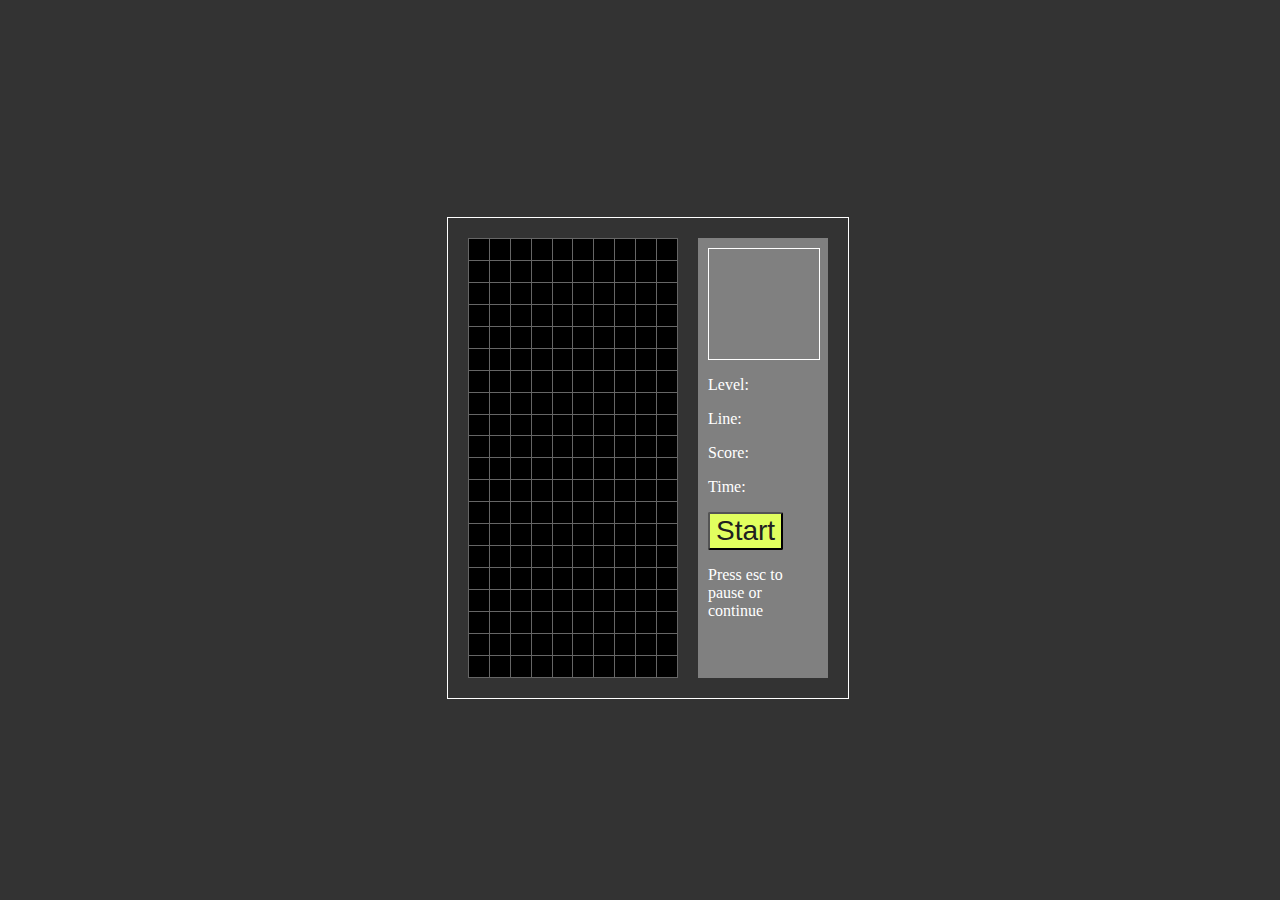
==== index.html @ 55004a5a "fisrt" ====
<!DOCTYPE html>
<html lang="en">
  <head>
    <title>IO Snake</title>
    <link rel="stylesheet" type="text/css" href="styles.css" />
  </head>
  <body>
    <div id="tetris">
      <div id="info">
        <div id="next_shape"></div>
        <p id="level">Level: <span></span></p>
        <p id="line">Line: <span></span></p>
        <p id="score">Score: <span id="span-id"></span></p>
        <p id="time">Time: <span></span></p>
        <button id="start">Start</button>
        <p class="red">Press esc to pause or continue</p>
      </div>
      <div id="canvas">
        <table id="tetris_table">
          <tr>
            <td></td>
            <td></td>
            <td></td>
            <td></td>
            <td></td>
            <td></td>
            <td></td>
            <td></td>
            <td></td>
            <td></td>
          </tr>
          <tr>
            <td></td>
            <td></td>
            <td></td>
            <td></td>
            <td></td>
            <td></td>
            <td></td>
            <td></td>
            <td></td>
            <td></td>
          </tr>
          <tr>
            <td></td>
            <td></td>
            <td></td>
            <td></td>
            <td></td>
            <td></td>
            <td></td>
            <td></td>
            <td></td>
            <td></td>
          </tr>
          <tr>
            <td></td>
            <td></td>
            <td></td>
            <td></td>
            <td></td>
            <td></td>
            <td></td>
            <td></td>
            <td></td>
            <td></td>
          </tr>
          <tr>
            <td></td>
            <td></td>
            <td></td>
            <td></td>
            <td></td>
            <td></td>
            <td></td>
            <td></td>
            <td></td>
            <td></td>
          </tr>
          <tr>
            <td></td>
            <td></td>
            <td></td>
            <td></td>
            <td></td>
            <td></td>
            <td></td>
            <td></td>
            <td></td>
            <td></td>
          </tr>
          <tr>
            <td></td>
            <td></td>
            <td></td>
            <td></td>
            <td></td>
            <td></td>
            <td></td>
            <td></td>
            <td></td>
            <td></td>
          </tr>
          <tr>
            <td></td>
            <td></td>
            <td></td>
            <td></td>
            <td></td>
            <td></td>
            <td></td>
            <td></td>
            <td></td>
            <td></td>
          </tr>
          <tr>
            <td></td>
            <td></td>
            <td></td>
            <td></td>
            <td></td>
            <td></td>
            <td></td>
            <td></td>
            <td></td>
            <td></td>
          </tr>
          <tr>
            <td></td>
            <td></td>
            <td></td>
            <td></td>
            <td></td>
            <td></td>
            <td></td>
            <td></td>
            <td></td>
            <td></td>
          </tr>
          <tr>
            <td></td>
            <td></td>
            <td></td>
            <td></td>
            <td></td>
            <td></td>
            <td></td>
            <td></td>
            <td></td>
            <td></td>
          </tr>
          <tr>
            <td></td>
            <td></td>
            <td></td>
            <td></td>
            <td></td>
            <td></td>
            <td></td>
            <td></td>
            <td></td>
            <td></td>
          </tr>
          <tr>
            <td></td>
            <td></td>
            <td></td>
            <td></td>
            <td></td>
            <td></td>
            <td></td>
            <td></td>
            <td></td>
            <td></td>
          </tr>
          <tr>
            <td></td>
            <td></td>
            <td></td>
            <td></td>
            <td></td>
            <td></td>
            <td></td>
            <td></td>
            <td></td>
            <td></td>
          </tr>
          <tr>
            <td></td>
            <td></td>
            <td></td>
            <td></td>
            <td></td>
            <td></td>
            <td></td>
            <td></td>
            <td></td>
            <td></td>
          </tr>
          <tr>
            <td></td>
            <td></td>
            <td></td>
            <td></td>
            <td></td>
            <td></td>
            <td></td>
            <td></td>
            <td></td>
            <td></td>
          </tr>
          <tr>
            <td></td>
            <td></td>
            <td></td>
            <td></td>
            <td></td>
            <td></td>
            <td></td>
            <td></td>
            <td></td>
            <td></td>
          </tr>
          <tr>
            <td></td>
            <td></td>
            <td></td>
            <td></td>
            <td></td>
            <td></td>
            <td></td>
            <td></td>
            <td></td>
            <td></td>
          </tr>
          <tr>
            <td></td>
            <td></td>
            <td></td>
            <td></td>
            <td></td>
            <td></td>
            <td></td>
            <td></td>
            <td></td>
            <td></td>
          </tr>
          <tr>
            <td></td>
            <td></td>
            <td></td>
            <td></td>
            <td></td>
            <td></td>
            <td></td>
            <td></td>
            <td></td>
            <td></td>
          </tr>
        </table>
      </div>
    </div>
    <script type="text/javascript" src="script.js"></script>
  </body>
</html>
---- styles.css ----
body {
  background: #333;
  position: absolute;
  top: 50%;
  left: 50%;
  -ms-transform: translate(-50%, -50%);
  transform: translate(-50%, -50%);
}

table,
th,
td {
  border: 1px solid #666;
  border-collapse: collapse;
}

#tetris {
  width: 360px;
  border: 1px solid rgb(255, 255, 255);
  padding: 20px;
}

#canvas {
}

#info {
  background-color: gray;
  color: #fff;
  float: right;
  width: 110px;
  height: 420px;
  padding: 10px;
}

#next_shape {
  position: relative;
  background-color: gray;
  border: 1px solid white;
  width: 110px;
  height: 110px;
}

#start {
  animation: blink 1s steps(2, start) infinite;
  background: #e1ff5f;
  border-radius: 2px;
  color: #202020;
  cursor: pointer;
  font-size: 28px;
}

@keyframes blink {
  to {
    outline: #e1ff5f solid 1px;
  }
}

#tetris_table {
  background-color: black;
  width: 210px;
  height: 440px;
}

.shape_square {
  background-color: white;
  border: 0.5px solid yellow;
  position: relative;
}
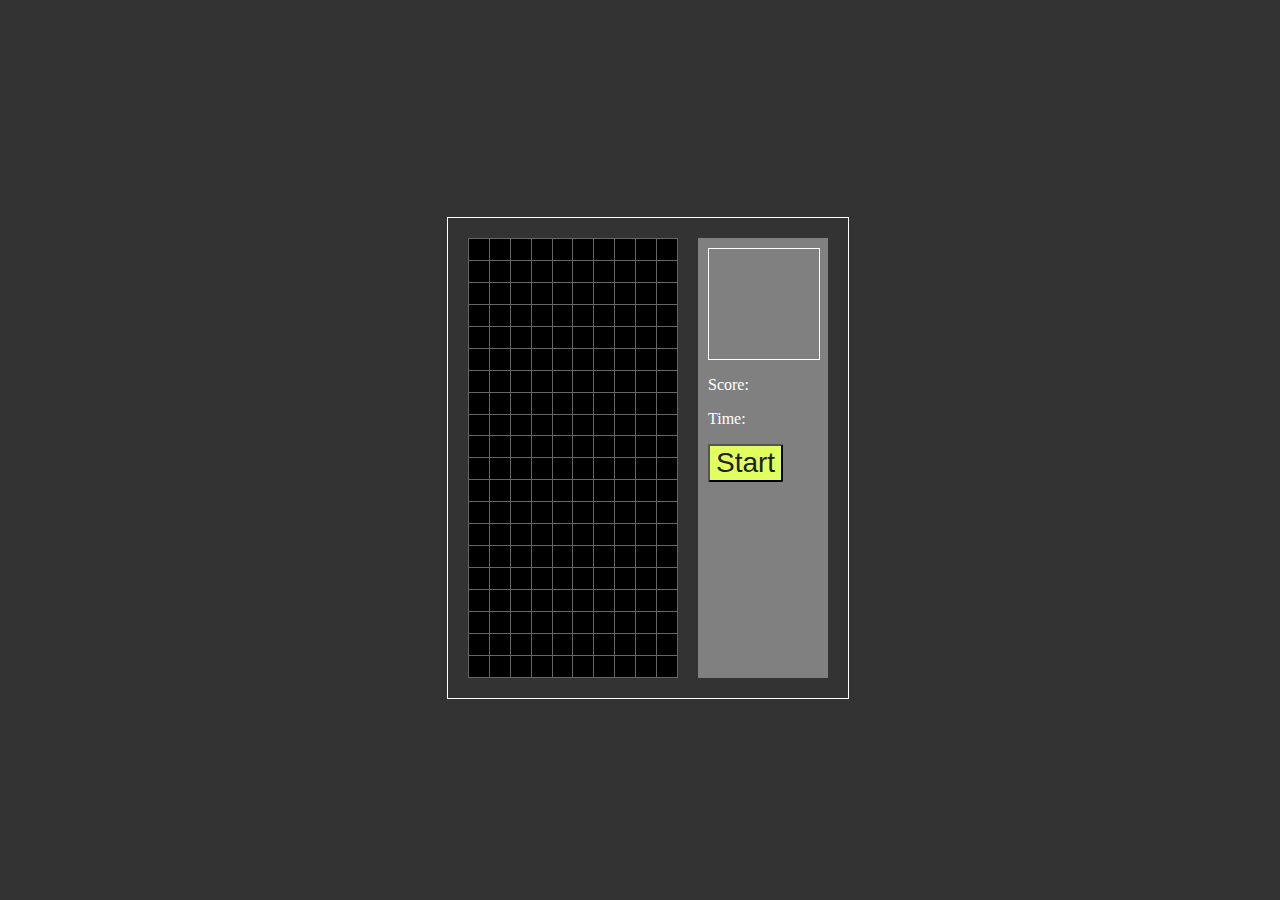
==== commit dbf4022f: "black snake" ====
--- a/index.html
+++ b/index.html
@@ -1,19 +1,19 @@
 <!DOCTYPE html>
 <html lang="en">
   <head>
-    <title>IO Snake</title>
+    <title>IO Snake V.1</title>
     <link rel="stylesheet" type="text/css" href="styles.css" />
   </head>
   <body>
     <div id="tetris">
       <div id="info">
         <div id="next_shape"></div>
-        <p id="level">Level: <span></span></p>
-        <p id="line">Line: <span></span></p>
-        <p id="score">Score: <span id="span-id"></span></p>
-        <p id="time">Time: <span></span></p>
+        <!-- <p id="level">Level: <span></span></p> -->
+        <!-- <p id="line">Line: <span></span></p> -->
+        <p id="score">Score: <span id="score-id"></span></p>
+        <p id="time">Time: <span id="time-id"></span></p>
         <button id="start">Start</button>
-        <p class="red">Press esc to pause or continue</p>
+        <!-- <p class="red">Press esc to pause or continue</p> -->
       </div>
       <div id="canvas">
         <table id="tetris_table">
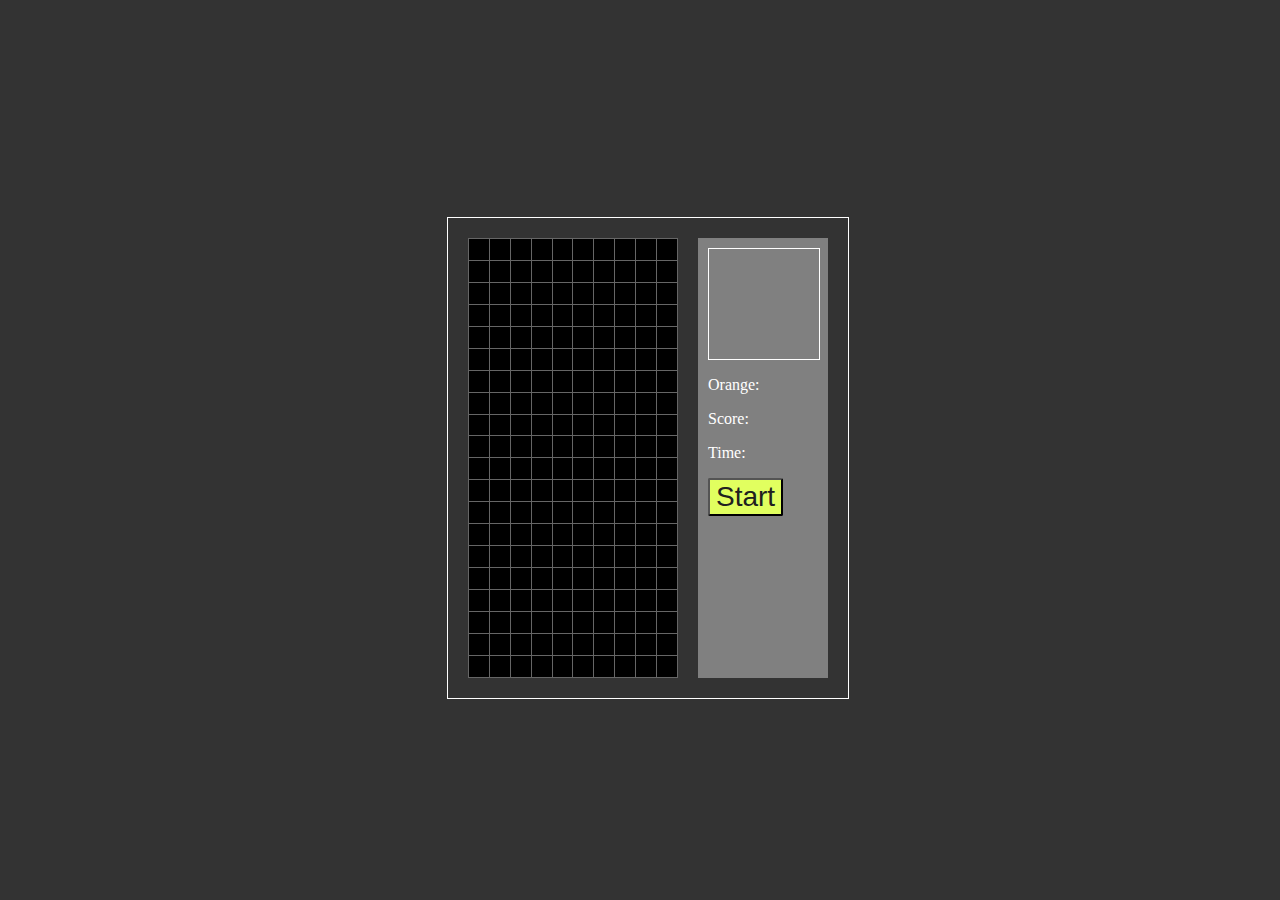
==== commit ee035926: "add orange" ====
--- a/index.html
+++ b/index.html
@@ -9,7 +9,7 @@
       <div id="info">
         <div id="next_shape"></div>
         <!-- <p id="level">Level: <span></span></p> -->
-        <!-- <p id="line">Line: <span></span></p> -->
+        <p id="line">Orange: <span id="orange_id"></span></p>
         <p id="score">Score: <span id="score-id"></span></p>
         <p id="time">Time: <span id="time-id"></span></p>
         <button id="start">Start</button>
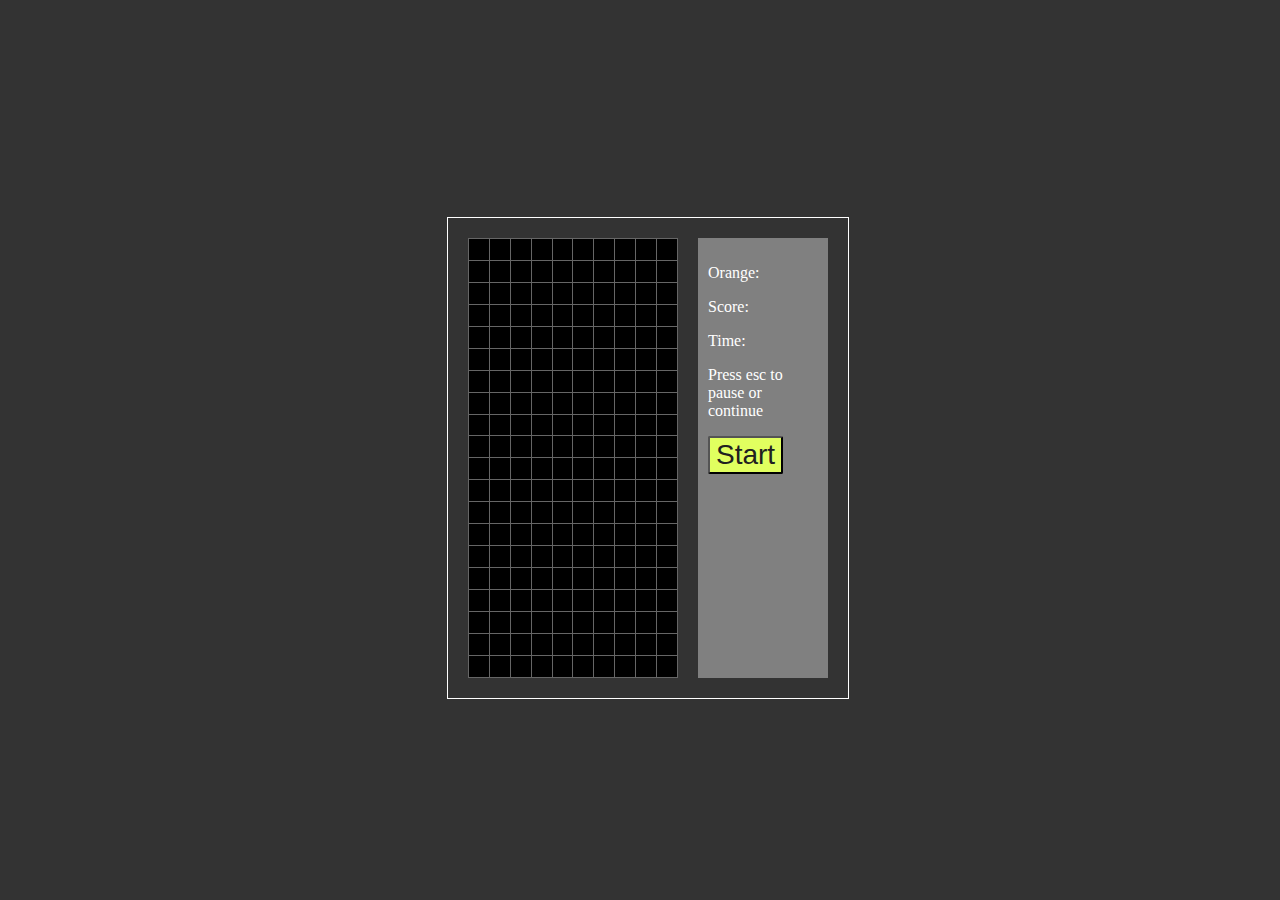
==== commit 20e16425: "add pause" ====
--- a/index.html
+++ b/index.html
@@ -7,13 +7,14 @@
   <body>
     <div id="tetris">
       <div id="info">
-        <div id="next_shape"></div>
         <!-- <p id="level">Level: <span></span></p> -->
+
         <p id="line">Orange: <span id="orange_id"></span></p>
         <p id="score">Score: <span id="score-id"></span></p>
         <p id="time">Time: <span id="time-id"></span></p>
+        <p class="red">Press esc to pause or continue</p>
         <button id="start">Start</button>
-        <!-- <p class="red">Press esc to pause or continue</p> -->
+        <div id="next_shape"><h2 id="pause-id"></h2></div>
       </div>
       <div id="canvas">
         <table id="tetris_table">
--- a/styles.css
+++ b/styles.css
@@ -32,13 +32,13 @@
   padding: 10px;
 }
 
-#next_shape {
+/* #next_shape {
   position: relative;
   background-color: gray;
   border: 1px solid white;
   width: 110px;
   height: 110px;
-}
+} */
 
 #start {
   animation: blink 1s steps(2, start) infinite;
